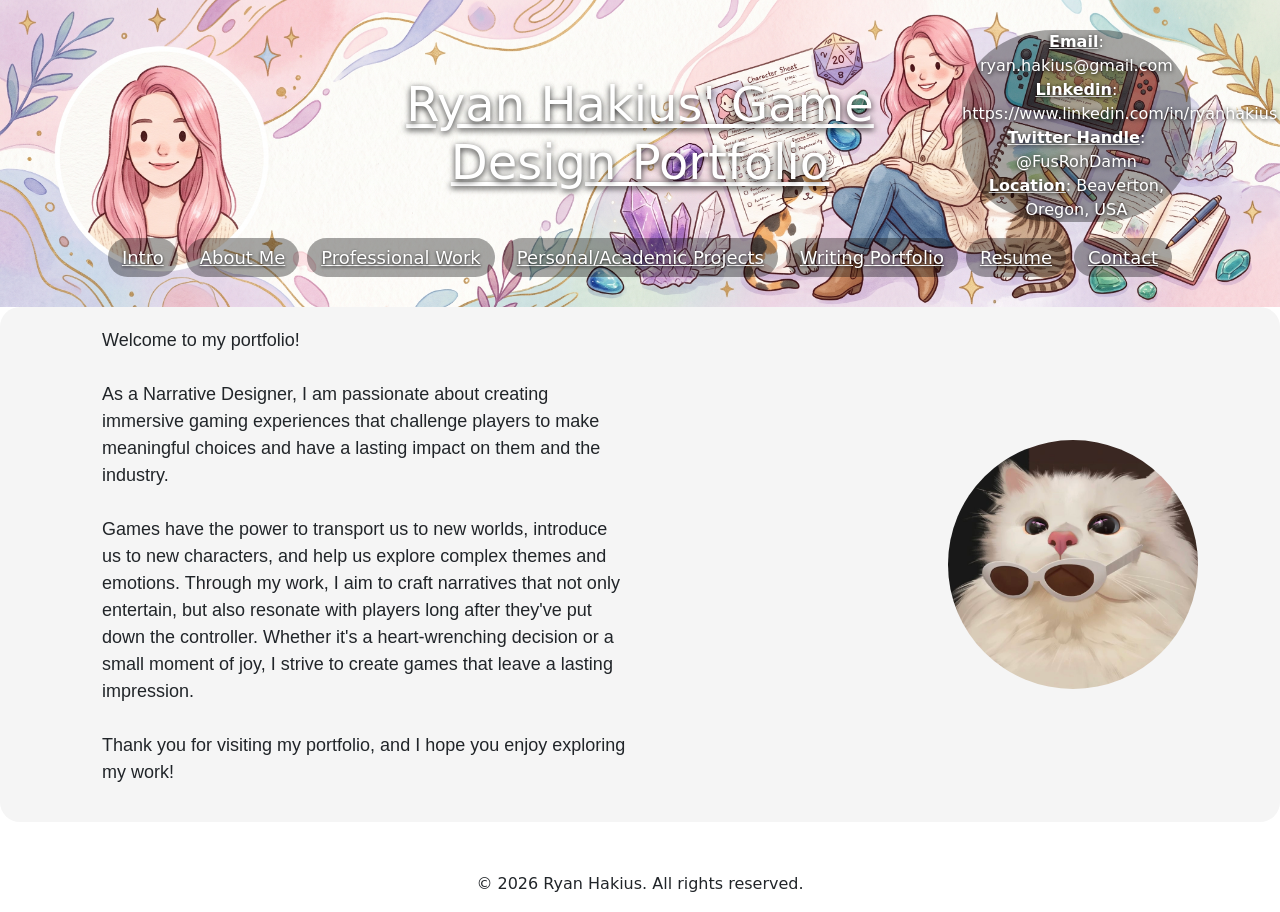
==== index.html @ 93128342 "Linking to Folder" ====
<!DOCTYPE html>
<html lang="en">
    <head>
        <meta charset="UTF-8">
        <title>Ryan Hakius' Portfolio</title>
        <script src="https://code.jquery.com/jquery-3.6.0.min.js"></script>
       <!-- Bootstrap 5 CSS -->
        <link rel="stylesheet" href="https://cdn.jsdelivr.net/npm/bootstrap@5.2.3/dist/css/bootstrap.min.css">
        <!-- Custom Styles -->
        <link rel="stylesheet" href="style.css">

        <!-- Bootstrap 5 JS Bundle (Includes Popper & handles all modals/carousels automatically) -->
        <script src="https://cdn.jsdelivr.net/npm/bootstrap@5.2.3/dist/js/bootstrap.bundle.min.js"></script>
    </head>
    <body>
        <!--<header>
<div class="header-contact">
<p>
<u><b>Email</b></u>: ryan.hakius@gmail.com<br>
<u><b>Twitter Handle</b></u>: @FusRohDamn<br>
<u><b>Location</b></u>: Beaverton, Oregon, USA<br>
</p>
</div>
<img class="avatar" src="avatar.png" alt="Profile Picture">
<h1> <a href="main.html" class="hiddenLink">Ryan Hakius' Game Design Portfolio</a></h1>
<div >
<nav class = "nav-links">
<a href="#intro"></a>
<a href="#about-me">About Me</a>
<a href="#projects-experience">Projects and Experience</a>
<a href="#resume">Resume</a>
<a href="#contact">Contact</a>
</nav>
</div>
</header>-->

        <!--<header class="masthead text-white d-flex align-items-center justify-content-center">-->
        <header>
            <div class="container-fluid">
                <div class="row align-items-center">
                    <div class="col-sm-3">
                        <!--<img class="avatar" src="avatar.png" alt="Profile Picture">-->
                    </div>
                    <div class="col-sm-6 text-center">
                        <h1><a href="main.html" class="hiddenLink">Ryan Hakius' Game Design Portfolio</a></h1>
                    </div>
                    <div class="col-sm-3 text-right">
                        <p>
                            <u><b>Email</b></u>: ryan.hakius@gmail.com<br>
                            <u><b>Linkedin</b></u>: https://www.linkedin.com/in/ryanhakius<br>
                            <u><b>Twitter Handle</b></u>: @FusRohDamn<br>
                            <u><b>Location</b></u>: Beaverton, Oregon, USA<br>
                        </p>
                    </div>
                </div>
                <div class="row justify-content-center">
                    <div class="col-sm-12 text-center">
                        <nav class="nav-links">
                            <a href="#intro">Intro</a>
                            <a href="#about-me">About Me</a>
                            <a href="#pro-work">Professional Work</a>
                            <a href="#projects">Personal/Academic Projects</a>
                            <a href="#writing">Writing Portfolio</a>
                            <a href="#resume">Resume</a>
                            <a href="#contact">Contact</a>
                        </nav>
                    </div>
                </div>
            </div>
        </header>



        <main>
            <!--<section id="intro" class="intro">
<h1>Narrative Game Designer Portfolio</h1>
<img class = "intro-image" src="introImage.jpg" alt="Sizzle">

<p class = "intro-text">Welcome to my portfolio! As a Narrative Designer, I am passionate about creating immersive gaming experiences that challenge players to make meaningful choices and have a lasting impact on them and the industry. Games have the power to transport us to new worlds, introduce us to new characters, and help us explore complex themes and emotions. Through my work, I aim to craft narratives that not only entertain, but also resonate with players long after they've put down the controller. Whether it's a heart-wrenching decision or a small moment of joy, I strive to create games that leave a lasting impression. Thank you for visiting my portfolio, and I hope you enjoy exploring my work!</p>
</section>-->

            <!--<section id="intro" class="intro">
<div class="container">
<div class="row justify-content-center">
<div class="col-md-6">
<img class="img-fluid rounded-circle mb-4" src="introImage.jpg" alt="Sizzle">

<p class="lead text-center mb-5">Welcome to my portfolio! As a Narrative Designer, I am passionate about creating immersive gaming experiences that challenge players to make meaningful choices and have a lasting impact on them and the industry. Games have the power to transport us to new worlds, introduce us to new characters, and help us explore complex themes and emotions. Through my work, I aim to craft narratives that not only entertain, but also resonate with players long after they've put down the controller. Whether it's a heart-wrenching decision or a small moment of joy, I strive to create games that leave a lasting impression. Thank you for visiting my portfolio, and I hope you enjoy exploring my work!</p>
</div>
</div>
</div>
</section>-->

            <section id="intro" class="intro">
                <div class="container">
                    <div class="row align-items-center">
                        <div class="col-md-6">
                            <p class="intro-text">Welcome to my portfolio! <br> <br> As a Narrative Designer, I am passionate about creating immersive gaming experiences that challenge players to make meaningful choices and have a lasting impact on them and the industry. <br> <br> Games have the power to transport us to new worlds, introduce us to new characters, and help us explore complex themes and emotions. Through my work, I aim to craft narratives that not only entertain, but also resonate with players long after they've put down the controller. Whether it's a heart-wrenching decision or a small moment of joy, I strive to create games that leave a lasting impression. <br> <br> Thank you for visiting my portfolio, and I hope you enjoy exploring my work!</p>
                        </div>
                        <div class="col-md-6 text-center">
                            <img class="img-fluid intro-image" src="introImage.jpg" alt="Sizzle">
                        </div>
                    </div>
                </div>
            </section>

            <section id="about-me">
                <div class="container">
                    <div class="row align-items-center">
                        <h1 class="text-center mb-4">About Me</h1>
                        <div class="col-md-6">
                            <p class="intro-text">Blorbo</p>
                        </div>
                        <div class="col-md-6 text-center">
                            <img class="img-fluid aboutme-image" src="Me.png" alt="A picture of me">
                        </div>
                    </div>
                </div>
            </section>
            
<!-- ===================================================
     PROFESSIONAL WORK SECTION
     Uses shared CSS classes (.project-grid, .project-card)
     =================================================== -->
<section id="pro-work" class="py-5">
    <div class="container">
        <h1 class="section-heading mb-4">Professional Work</h1>
        
        <!-- DYNAMIC PROJECT GRID -->
        <div class="project-grid">

            <!-- ==========================================
                 PROFESSIONAL PROJECT 1: Tomb Raider: Atlantis
                 ========================================== -->
            <!-- Grid Card Trigger -->
            <div class="project-card" data-bs-toggle="modal" data-bs-target="#proModalAtlantis">
                <div class="project-thumb-container">
                    <img src="ATL.jpg" alt="Tomb Raider: Atlantis" class="project-thumb">
                </div>
                <div class="project-card-title">Tomb Raider: Atlantis <strong>ANNOUNCED</strong></div>
            </div>

            <!-- Modal & Carousel -->
            <div class="modal fade" id="proModalAtlantis" tabindex="-1" aria-labelledby="proModalAtlantisLabel" aria-hidden="true">
                <div class="modal-dialog modal-lg modal-dialog-centered">
                    <div class="modal-content">
                        
                        <div class="modal-header">
                            <h3 class="modal-title fs-5" id="proModalAtlantisLabel">Tomb Raider: Atlantis</h3>
                            <button type="button" class="btn-close" data-bs-dismiss="modal" aria-label="Close"></button>
                        </div>

                        <div class="modal-body">
                            <!-- Image Slideshow -->
                            <div id="carouselAtlantis" class="carousel slide mb-4" data-bs-ride="carousel">
                                <div class="carousel-indicators">
                                    <button type="button" data-bs-target="#carouselAtlantis" data-bs-slide-to="0" class="active"></button>
                                    <button type="button" data-bs-target="#carouselAtlantis" data-bs-slide-to="1"></button>
                                    <button type="button" data-bs-target="#carouselAtlantis" data-bs-slide-to="2"></button>
                                </div>
                                <div class="carousel-inner rounded">
                                    <div class="carousel-item active">
                                        <img src="ATL.jpg" class="d-block w-100 modal-slide-img" alt="Tomb Raider Atlantis Slide 1">
                                    </div>
                                    <div class="carousel-item">
                                        <img src="ATL2.png" class="d-block w-100 modal-slide-img" alt="Tomb Raider Atlantis Slide 2">
                                    </div>
                                    <div class="carousel-item">
                                        <img src="ATL3.jpg" class="d-block w-100 modal-slide-img" alt="Tomb Raider Atlantis Slide 3">
                                    </div>
                                </div>
                                <button class="carousel-control-prev" type="button" data-bs-target="#carouselAtlantis" data-bs-slide="prev">
                                    <span class="carousel-control-prev-icon" aria-hidden="true"></span>
                                    <span class="visually-hidden">Previous</span>
                                </button>
                                <button class="carousel-control-next" type="button" data-bs-target="#carouselAtlantis" data-bs-slide="next">
                                    <span class="carousel-control-next-icon" aria-hidden="true"></span>
                                    <span class="visually-hidden">Next</span>
                                </button>
                            </div>

                            <!-- Text Content & Credits -->
                            <div class="project-details">
                                <h4 class="h6 fw-bold text-uppercase text-muted">Project Overview</h4>
                                <p>
                                    <!-- PASTE YOUR ATLANTIS BLURB HERE -->
                                    • Evaluated numerous milestone submissions identifying 100–200 defects per cycle, delivering defect analysis and risk assessments that informed Pass/Fail decisions. <br>
                                    • Engineered a real-time bug and milestone tracking workflow using Slack Canvases and custom bots, eliminating redundant database queries and accelerating issue visibility across the strike team. <br>
                                    • Authored standard Confluence technical documentation and training modules; onboarded 5 testers and trained incoming STEs on project-specific testing architecture. <br>
                                    • Developed modular Python automation scripts to execute automated smoke tests on full-level playthroughs, accelerating build verification and reclaiming manual testing bandwidth for acceptance passes. <br>
                                    • Designed, documented, and executed hundreds of rigorous test cases across a variety of systems for two concurrent AAA titles. <br>
                                </p>
                                <p class="mb-0">
                                    <strong>Role:</strong> Test Associate 3 (Systems & Acceptance Evaluation)<br>
                                    <strong>Studio:</strong>Experis: contracted to Amazon Games<br>
                                    <strong>Tools:</strong> Python (Smoke Automation), Jira, Confluence
                                </p>
                            </div>
                        </div>

                    </div>
                </div>
            </div>
            <!-- /END PROFESSIONAL PROJECT 1 -->


            <!-- ==========================================
                 PROFESSIONAL PROJECT 2: Tomb Raider: Catalyst
                 ========================================== -->
            <!-- Grid Card Trigger -->
            <div class="project-card" data-bs-toggle="modal" data-bs-target="#proModalCatalyst">
                <div class="project-thumb-container">
                    <img src="TRC.jpg" alt="Tomb Raider: Catalyst" class="project-thumb">
                </div>
                <div class="project-card-title">Tomb Raider: Catalyst <strong>ANNOUNCED</strong></div>
            </div>

            <!-- Modal & Carousel -->
            <div class="modal fade" id="proModalCatalyst" tabindex="-1" aria-labelledby="proModalCatalystLabel" aria-hidden="true">
                <div class="modal-dialog modal-lg modal-dialog-centered">
                    <div class="modal-content">
                        
                        <div class="modal-header">
                            <h3 class="modal-title fs-5" id="proModalCatalystLabel">Tomb Raider: Catalyst</h3>
                            <button type="button" class="btn-close" data-bs-dismiss="modal" aria-label="Close"></button>
                        </div>

                        <div class="modal-body">
                            <div id="carouselCatalyst" class="carousel slide mb-4" data-bs-ride="carousel">
                                <div class="carousel-indicators">
                                    <button type="button" data-bs-target="#carouselCatalyst" data-bs-slide-to="0" class="active"></button>
                                    <button type="button" data-bs-target="#carouselCatalyst" data-bs-slide-to="1"></button>
                                </div>
                                <div class="carousel-inner rounded">
                                    <div class="carousel-item active">
                                        <img src="TRC.jpg" class="d-block w-100 modal-slide-img" alt="Tomb Raider Catalyst Slide 1">
                                    </div>
                                    <div class="carousel-item">
                                        <img src="TRC2.jpg" class="d-block w-100 modal-slide-img" alt="Tomb Raider Catalyst Slide 2">
                                    </div>
                                </div>
                                <button class="carousel-control-prev" type="button" data-bs-target="#carouselCatalyst" data-bs-slide="prev">
                                    <span class="carousel-control-prev-icon" aria-hidden="true"></span>
                                    <span class="visually-hidden">Previous</span>
                                </button>
                                <button class="carousel-control-next" type="button" data-bs-target="#carouselCatalyst" data-bs-slide="next">
                                    <span class="carousel-control-next-icon" aria-hidden="true"></span>
                                    <span class="visually-hidden">Next</span>
                                </button>
                            </div>

                            <div class="project-details">
                                <h4 class="h6 fw-bold text-uppercase text-muted">Project Overview</h4>
                                <p>
                                    <!-- PASTE YOUR CATALYST BLURB HERE -->
                                    • Evaluated numerous milestone submissions identifying 100–200 defects per cycle, delivering defect analysis and risk assessments that informed Pass/Fail decisions. <br>
                                    • Engineered a real-time bug and milestone tracking workflow using Slack Canvases and custom bots, eliminating redundant database queries and accelerating issue visibility across the strike team. <br>
                                    • Authored standard Confluence technical documentation and training modules; onboarded 5 testers and trained incoming STEs on project-specific testing architecture. <br>
                                    • Developed modular Python automation scripts to execute automated smoke tests on full-level playthroughs, accelerating build verification and reclaiming manual testing bandwidth for acceptance passes. <br>
                                    • Designed, documented, and executed hundreds of rigorous test cases across a variety of systems for two concurrent AAA titles. <br>
                                </p>
                                <p class="mb-0">
                                    <strong>Role:</strong> Test Associate 3 (Systems & Acceptance Evaluation)<br>
                                    <strong>Studio:</strong> Experis: contracted to Amazon Games<br>
                                    <strong>Tools:</strong> Python (Smoke Automation), Jira, Confluence
                                </p>
                            </div>
                        </div>

                    </div>
                </div>
            </div>
            <!-- /END PROFESSIONAL PROJECT 2 -->


            <!-- ==========================================
                 PROFESSIONAL PROJECT 3: New World (Base Game)
                 ========================================== -->
            <!-- Grid Card Trigger -->
            <div class="project-card" data-bs-toggle="modal" data-bs-target="#proModalNewWorld">
                <div class="project-thumb-container">
                    <img src="NW.jpg" alt="New World" class="project-thumb">
                </div>
                <div class="project-card-title">New World</div>
            </div>

            <!-- Modal & Carousel -->
            <div class="modal fade" id="proModalNewWorld" tabindex="-1" aria-labelledby="proModalNewWorldLabel" aria-hidden="true">
                <div class="modal-dialog modal-lg modal-dialog-centered">
                    <div class="modal-content">
                        
                        <div class="modal-header">
                            <h3 class="modal-title fs-5" id="proModalNewWorldLabel">New World</h3>
                            <button type="button" class="btn-close" data-bs-dismiss="modal" aria-label="Close"></button>
                        </div>

                        <div class="modal-body">
                            <div id="carouselNewWorld" class="carousel slide mb-4" data-bs-ride="carousel">
                                <div class="carousel-indicators">
                                    <button type="button" data-bs-target="#carouselNewWorld" data-bs-slide-to="0" class="active"></button>
                                    <button type="button" data-bs-target="#carouselNewWorld" data-bs-slide-to="1"></button>
                                    <button type="button" data-bs-target="#carouselNewWorld" data-bs-slide-to="2"></button>
                                </div>
                                <div class="carousel-inner rounded">
                                    <div class="carousel-item active">
                                        <img src="NW.jpg" class="d-block w-100 modal-slide-img" alt="New World Slide 1">
                                    </div>
                                    <div class="carousel-item">
                                        <img src="NW2.jpg" class="d-block w-100 modal-slide-img" alt="New World Slide 2">
                                    </div>
                                    <div class="carousel-item">
                                        <img src="NW3.jpg" class="d-block w-100 modal-slide-img" alt="New World Slide 2">
                                    </div>
                                </div>
                                <button class="carousel-control-prev" type="button" data-bs-target="#carouselNewWorld" data-bs-slide="prev">
                                    <span class="carousel-control-prev-icon" aria-hidden="true"></span>
                                    <span class="visually-hidden">Previous</span>
                                </button>
                                <button class="carousel-control-next" type="button" data-bs-target="#carouselNewWorld" data-bs-slide="next">
                                    <span class="carousel-control-next-icon" aria-hidden="true"></span>
                                    <span class="visually-hidden">Next</span>
                                </button>
                            </div>

                            <div class="project-details">
                                <h4 class="h6 fw-bold text-uppercase text-muted">Project Overview</h4>
                                <p>
                                    <!-- PASTE YOUR NEW WORLD BLURB HERE -->
                                    • Owned visual, audio, and functional QA sign-off for mounts, armor, character customizations, and premium microtransaction (MTX) assets, mitigating high-severity revenue-impacting defects prior to deployment.<br>
                                    • Selected as the sole cross-functional tester simultaneously supporting both the AAAX (Art, Achievements, Audio Experience) and UI/UX strike teams across major live updates (Brimstone Sands, Rise of the Angry Earth, Aeternum console launch).<br>
                                    • Validated functionality, unlock criteria, and UI tracking for 100+ in-game achievements and progression systems across major content cycles. <br>
                                    • Compiled a comprehensive multi-volume character customization QA reference compendium.<br>
                                </p>
                                <p class="mb-0">
                                    <strong>Credits:</strong>
                                    <ul>
                                        <li><a href="https://www.newworld.com/en-us/game/credits"> Base Game</a></li>
                                        <li><a href="https://www.newworld.com/en-gb/game/credits-brimstone-sands"> Brimstone Sands Update</a></li>
                                        <li><a href="https://www.newworld.com/en-gb/game/credits-rise-of-the-angry-earth"> Rise of the Angry Earth DLC</a></li>
                                </ul>
                                    <strong>Role:</strong> Test Associate 1 &rarr; Test Associate 2 (Content & Systems QA)<br>
                                    <strong>Studio:</strong> Experis: contracted to Amazon Games<br>
                                    <strong>Tools:</strong> Backtrace Crash Analysis, Telemetry, Jira, TestRail.
                                </p>
                            </div>
                        </div>

                    </div>
                </div>
            </div>
            <!-- /END PROFESSIONAL PROJECT 3 -->


            <!-- ==========================================
                 PROFESSIONAL PROJECT 4: New World: Aeternum
                 ========================================== -->
            <!-- Grid Card Trigger -->
            <div class="project-card" data-bs-toggle="modal" data-bs-target="#proModalAeternum">
                <div class="project-thumb-container">
                    <img src="NWA.jpg" alt="New World: Aeternum" class="project-thumb">
                </div>
                <div class="project-card-title">New World: Aeternum</div>
            </div>

            <!-- Modal & Carousel -->
            <div class="modal fade" id="proModalAeternum" tabindex="-1" aria-labelledby="proModalAeternumLabel" aria-hidden="true">
                <div class="modal-dialog modal-lg modal-dialog-centered">
                    <div class="modal-content">
                        
                        <div class="modal-header">
                            <h3 class="modal-title fs-5" id="proModalAeternumLabel">New World: Aeternum</h3>
                            <button type="button" class="btn-close" data-bs-dismiss="modal" aria-label="Close"></button>
                        </div>

                        <div class="modal-body">
                            <div id="carouselAeternum" class="carousel slide mb-4" data-bs-ride="carousel">
                                <div class="carousel-indicators">
                                    <button type="button" data-bs-target="#carouselAeternum" data-bs-slide-to="0" class="active"></button>
                                    <button type="button" data-bs-target="#carouselAeternum" data-bs-slide-to="1"></button>
                                    <button type="button" data-bs-target="#carouselAeternum" data-bs-slide-to="2"></button>
                                </div>
                                <div class="carousel-inner rounded">
                                    <div class="carousel-item active">
                                        <img src="NWA.jpg" class="d-block w-100 modal-slide-img" alt="Aeternum Slide 1">
                                    </div>
                                    <div class="carousel-item">
                                        <img src="NWA2.jpg" class="d-block w-100 modal-slide-img" alt="Aeternum Slide 2">
                                    </div>
                                    <div class="carousel-item">
                                        <img src="NWA3.jpg" class="d-block w-100 modal-slide-img" alt="Aeternum Slide 2">
                                    </div>
                                </div>
                                <button class="carousel-control-prev" type="button" data-bs-target="#carouselAeternum" data-bs-slide="prev">
                                    <span class="carousel-control-prev-icon" aria-hidden="true"></span>
                                    <span class="visually-hidden">Previous</span>
                                </button>
                                <button class="carousel-control-next" type="button" data-bs-target="#carouselAeternum" data-bs-slide="next">
                                    <span class="carousel-control-next-icon" aria-hidden="true"></span>
                                    <span class="visually-hidden">Next</span>
                                </button>
                            </div>

                            <div class="project-details">
                                <h4 class="h6 fw-bold text-uppercase text-muted">Project Overview</h4>
                                <p>
                                    <!-- PASTE YOUR AETERNUM BLURB HERE -->
                                    • Owned visual, audio, and functional QA sign-off for mounts, armor, character customizations, and premium microtransaction (MTX) assets, mitigating high-severity revenue-impacting defects prior to deployment.<br>
                                    • Selected as the sole cross-functional tester simultaneously supporting both the AAAX (Art, Achievements, Audio Experience) and UI/UX strike teams across major live updates (Brimstone Sands, Rise of the Angry Earth, Aeternum console launch).<br>
                                    • Validated functionality, unlock criteria, and UI tracking for 100+ in-game achievements and progression systems across major content cycles. <br>
                                    • Compiled a comprehensive multi-volume character customization QA reference compendium.<br>
                                </p>
                                <p class="mb-0">
                                    <strong>Credits:</strong><a href="https://www.newworld.com/en-us/game/credits"> Link to Official Site</a> <br>
                                    <strong>Role:</strong> Test Associate 2 (Cross-Functional Systems QA)<br>
                                    <strong>Studio:</strong> Experis: contracted to Amazon Games<br>
                                    <strong>Tools:</strong> Xbox/PS5 Devkits, Backtrace, Achievement Validation, Jira
                                </p>
                            </div>
                        </div>

                    </div>
                </div>
            </div>
            <!-- /END PROFESSIONAL PROJECT 4 -->

        </div> <!-- /project-grid -->
    </div> <!-- /container -->
</section>
            
<!-- ==========================================
     PERSONAL PROJECTS SECTION
     ========================================== -->
<section id="projects" class="py-5">
    <div class="container">
        <h1 class="section-heading mb-4">Personal Projects</h1>
        
        <!-- DYNAMIC PROJECT GRID -->
        <div class="project-grid">

            <!-- ==========================================
                 PROJECT 1: Really Complicated Asteroids
                 ========================================== -->
            <!-- Grid Card Trigger -->
            <div class="project-card" data-bs-toggle="modal" data-bs-target="#projectModal1">
                <div class="project-thumb-container">
                    <img src="RCA Icon.png" alt="Really Complicated Asteroids" class="project-thumb">
                </div>
                <div class="project-card-title">Really Complicated Asteroids</div>
            </div>

            <!-- Modal & Carousel -->
            <div class="modal fade" id="projectModal1" tabindex="-1" aria-labelledby="projectModal1Label" aria-hidden="true">
                <div class="modal-dialog modal-lg modal-dialog-centered">
                    <div class="modal-content">
                        
                        <!-- Modal Header -->
                        <div class="modal-header">
                            <h3 class="modal-title fs-5" id="projectModal1Label">Really Complicated Asteroids</h3>
                            <button type="button" class="btn-close" data-bs-dismiss="modal" aria-label="Close"></button>
                        </div>

                        <!-- Modal Body (Slideshow + Text) -->
                        <div class="modal-body">
                            <!-- Image Slideshow (Carousel) -->
                            <div id="carouselProject1" class="carousel slide mb-4" data-bs-ride="carousel">
                                <div class="carousel-indicators">
                                    <button type="button" data-bs-target="#carouselProject1" data-bs-slide-to="0" class="active"></button>
                                    <button type="button" data-bs-target="#carouselProject1" data-bs-slide-to="1"></button>
                                    <button type="button" data-bs-target="#carouselProject1" data-bs-slide-to="2"></button>
                                </div>
                                <div class="carousel-inner rounded">
                                    <!-- Slide 1 (Active) -->
                                    <div class="carousel-item active">
                                        <img src="RCA Icon.png" class="d-block w-100 modal-slide-img" alt="Screenshot 1">
                                    </div>
                                    <!-- Slide 2 -->
                                    <div class="carousel-item">
                                        <img src="RCA2.PNG" class="d-block w-100 modal-slide-img" alt="Screenshot 2">
                                    </div>
                                    <!-- Slide 3 -->
                                    <div class="carousel-item">
                                        <img src="RCA3.png" class="d-block w-100 modal-slide-img" alt="Screenshot 2">
                                    </div>
                                </div>
                                <!-- Carousel Prev/Next Buttons -->
                                <button class="carousel-control-prev" type="button" data-bs-target="#carouselProject1" data-bs-slide="prev">
                                    <span class="carousel-control-prev-icon" aria-hidden="true"></span>
                                    <span class="visually-hidden">Previous</span>
                                </button>
                                <button class="carousel-control-next" type="button" data-bs-target="#carouselProject1" data-bs-slide="next">
                                    <span class="carousel-control-next-icon" aria-hidden="true"></span>
                                    <span class="visually-hidden">Next</span>
                                </button>
                            </div>

                            <!-- Written Blurb Space -->
                            <div class="project-details">
                                <h4 class="h6 fw-bold text-uppercase text-muted">Project Overview</h4>
                                <p>
                                    A fast-paced bullet-hell shooter with dynamic planet gravity and a fleet of unique enemies.<br>
                                    Designed all levels and enemy wave escalation, ran playtests for iteration, and created a number of art assets.
                                </p>
                                <p>
                                    <strong>Role:</strong> Level Designer, Artist, & Programmer<br>
                                    <strong>Tools:</strong> Unity, C#, Photoshop, Proprietary Level Builder
                                </p>
                            </div>
                        </div>

                    </div>
                </div>
            </div>
            <!-- /END PROJECT 1 -->


            <!-- ==========================================
                 PROJECT 2: Eye of the Beholder
                 ========================================== -->
            <!-- Grid Card Trigger -->
            <div class="project-card" data-bs-toggle="modal" data-bs-target="#projectModal2">
                <div class="project-thumb-container">
                    <img src="EotB Icon.PNG" alt="Eye of the Beholder" class="project-thumb">
                </div>
                <div class="project-card-title">Eye of the Beholder</div>
            </div>

            <!-- Modal & Carousel -->
            <div class="modal fade" id="projectModal2" tabindex="-1" aria-labelledby="projectModal2Label" aria-hidden="true">
                <div class="modal-dialog modal-lg modal-dialog-centered">
                    <div class="modal-content">
                        
                        <div class="modal-header">
                            <h3 class="modal-title fs-5" id="projectModal2Label">Eye of the Beholder</h3>
                            <button type="button" class="btn-close" data-bs-dismiss="modal" aria-label="Close"></button>
                        </div>

                        <div class="modal-body">
                            <div id="carouselProject2" class="carousel slide mb-4" data-bs-ride="carousel">
                                <div class="carousel-indicators">
                                    <button type="button" data-bs-target="#carouselProject2" data-bs-slide-to="0" class="active"></button>
                                    <button type="button" data-bs-target="#carouselProject2" data-bs-slide-to="1"></button>
                                </div>
                                <div class="carousel-inner rounded">
                                    <div class="carousel-item active">
                                        <img src="EotB Icon.PNG" class="d-block w-100 modal-slide-img" alt="Screenshot 1">
                                    </div>
                                    <div class="carousel-item">
                                        <img src="EOTB2.png" class="d-block w-100 modal-slide-img" alt="Screenshot 2">
                                    </div>
                                </div>
                                <button class="carousel-control-prev" type="button" data-bs-target="#carouselProject2" data-bs-slide="prev">
                                    <span class="carousel-control-prev-icon" aria-hidden="true"></span>
                                    <span class="visually-hidden">Previous</span>
                                </button>
                                <button class="carousel-control-next" type="button" data-bs-target="#carouselProject2" data-bs-slide="next">
                                    <span class="carousel-control-next-icon" aria-hidden="true"></span>
                                    <span class="visually-hidden">Next</span>
                                </button>
                            </div>

                            <div class="project-details">
                                <h4 class="h6 fw-bold text-uppercase text-muted">Project Overview</h4>
                                <p>
                                    A combat-driven prototype themed after Dunegons and Dragons' Beholder - inspired by classic Asteroids.
                                    <br>
                                    Created all assets and coded by hand.
                                </p>
                                <p>
                                    <strong>Role:</strong> Gameplay Designer and Artist<br>
                                    <strong>Tools:</strong> Unity, C#, Photoshop
                                </p>
                            </div>
                        </div>

                    </div>
                </div>
            </div>
            <!-- /END PROJECT 2 -->


            <!-- ==========================================
                 PROJECT 3: Bakery Battle
                 ========================================== -->
            <!-- Grid Card Trigger -->
            <div class="project-card" data-bs-toggle="modal" data-bs-target="#projectModal3">
                <div class="project-thumb-container">
                    <img src="BakeryBattle.PNG" alt="Bakery Battle" class="project-thumb">
                </div>
                <div class="project-card-title">Bakery Battle</div>
            </div>

            <!-- Modal & Carousel -->
            <div class="modal fade" id="projectModal3" tabindex="-1" aria-labelledby="projectModal3Label" aria-hidden="true">
                <div class="modal-dialog modal-lg modal-dialog-centered">
                    <div class="modal-content">
                        
                        <div class="modal-header">
                            <h3 class="modal-title fs-5" id="projectModal3Label">Bakery Battle</h3>
                            <button type="button" class="btn-close" data-bs-dismiss="modal" aria-label="Close"></button>
                        </div>

                        <div class="modal-body">
                            <div id="carouselProject3" class="carousel slide mb-4" data-bs-ride="carousel">
                                <div class="carousel-indicators">
                                    <button type="button" data-bs-target="#carouselProject3" data-bs-slide-to="0" class="active"></button>
                                    <button type="button" data-bs-target="#carouselProject3" data-bs-slide-to="1"></button>
                                    <button type="button" data-bs-target="#carouselProject3" data-bs-slide-to="2"></button>
                                    <button type="button" data-bs-target="#carouselProject3" data-bs-slide-to="3"></button>
                                </div>
                                <div class="carousel-inner rounded">
                                    <div class="carousel-item active">
                                        <img src="BakeryBattle.PNG" class="d-block w-100 modal-slide-img" alt="Screenshot 1">
                                    </div>
                                    <div class="carousel-item">
                                        <img src="BB2.PNG" class="d-block w-100 modal-slide-img" alt="Screenshot 2">
                                    </div>
                                    <div class="carousel-item">
                                        <img src="BB3.png" class="d-block w-100 modal-slide-img" alt="Screenshot 3">
                                    </div>
                                    <div class="carousel-item">
                                        <img src="BB4.png" class="d-block w-100 modal-slide-img" alt="Screenshot 4">
                                    </div>
                                </div>
                                <button class="carousel-control-prev" type="button" data-bs-target="#carouselProject3" data-bs-slide="prev">
                                    <span class="carousel-control-prev-icon" aria-hidden="true"></span>
                                    <span class="visually-hidden">Previous</span>
                                </button>
                                <button class="carousel-control-next" type="button" data-bs-target="#carouselProject3" data-bs-slide="next">
                                    <span class="carousel-control-next-icon" aria-hidden="true"></span>
                                    <span class="visually-hidden">Next</span>
                                </button>
                            </div>

                            <div class="project-details">
                                <h4 class="h6 fw-bold text-uppercase text-muted">Project Overview</h4>
                                <p>
                                    Competitive 2–6 player card game centered around deck building, resource trading, and player sabotage. Refined balance through dozens of blind playtests.
                                    <br>
                                    Created all card assets and developed mechanics in a team.
                                </p>
                                <p>
                                    <strong>Role:</strong> Systems Designer and Lead Artist<br>
                                    <strong>Tools:</strong> Physical Card Game Prototype.
                                </p>
                            </div>
                        </div>

                    </div>
                </div>
            </div>
            <!-- /END PROJECT 3 -->
            <!-- ==========================================
                 PROJECT 4: Fantasy Farm
                 ========================================== -->
            <!-- Grid Card Trigger -->
            <div class="project-card" data-bs-toggle="modal" data-bs-target="#projectModal4">
                <div class="project-thumb-container">
                    <img src="FF1.PNG" alt="Fantasy Farm Level Design Test" class="project-thumb">
                </div>
                <div class="project-card-title">Fantasy Farm Level Design Test</div>
            </div>

            <!-- Modal & Carousel -->
            <div class="modal fade" id="projectModal4" tabindex="-1" aria-labelledby="projectModal4Label" aria-hidden="true">
                <div class="modal-dialog modal-lg modal-dialog-centered">
                    <div class="modal-content">
                        
                        <!-- Modal Header -->
                        <div class="modal-header">
                            <h3 class="modal-title fs-5" id="projectModal4Label">Fantasy Farm Level Design Test</h3>
                            <button type="button" class="btn-close" data-bs-dismiss="modal" aria-label="Close"></button>
                        </div>

                        <!-- Modal Body (Slideshow + Text) -->
                        <div class="modal-body">
                            <!-- Image Slideshow (Carousel) -->
                            <div id="carouselProject4" class="carousel slide mb-4" data-bs-ride="carousel">
                                <div class="carousel-indicators">
                                    <button type="button" data-bs-target="#carouselProject4" data-bs-slide-to="0" class="active"></button>
                                    <button type="button" data-bs-target="#carouselProject4" data-bs-slide-to="1"></button>
                                    <button type="button" data-bs-target="#carouselProject4" data-bs-slide-to="2"></button>
                                </div>
                                <div class="carousel-inner rounded">
                                    <!-- Slide 1 (Active) -->
                                    <div class="carousel-item active">
                                        <img src="FF1.PNG" class="d-block w-100 modal-slide-img" alt="Screenshot 1">
                                    </div>
                                    <!-- Slide 2 -->
                                    <div class="carousel-item">
                                        <img src="FF2.PNG" class="d-block w-100 modal-slide-img" alt="Screenshot 2">
                                    </div>
                                    <!-- Slide 3 -->
                                    <div class="carousel-item">
                                        <img src="FF3.PNG" class="d-block w-100 modal-slide-img" alt="Screenshot 3">
                                    </div>
                                </div>
                                <!-- Carousel Prev/Next Buttons -->
                                <button class="carousel-control-prev" type="button" data-bs-target="#carouselProject4" data-bs-slide="prev">
                                    <span class="carousel-control-prev-icon" aria-hidden="true"></span>
                                    <span class="visually-hidden">Previous</span>
                                </button>
                                <button class="carousel-control-next" type="button" data-bs-target="#carouselProject4" data-bs-slide="next">
                                    <span class="carousel-control-next-icon" aria-hidden="true"></span>
                                    <span class="visually-hidden">Next</span>
                                </button>
                            </div>

                            <!-- Written Blurb Space -->
                            <div class="project-details">
                                <h4 class="h6 fw-bold text-uppercase text-muted">Project Overview</h4>
                                <p>
                                    Terrain design test in Unreal.
                                </p>
                                <p>
                                    <strong>Role:</strong> Level Designer<br>
                                    <strong>Tools:</strong> Unity
                                </p>
                            </div>
                        </div>

                    </div>
                </div>
            </div>
            <!-- /END PROJECT 4 -->

            <!-- TEMPLATE FOR FUTURE PROJECTS:
            To add a new project, copy the block between BEGIN and END, change all matching IDs:
            - data-bs-target="#projectModalX"
            - id="projectModalX"
            - id="carouselProjectX"
            - data-bs-target="#carouselProjectX"
            -->

        </div> <!-- /project-grid -->
    </div> <!-- /container -->
</section>
            <!-- ===================================================
     WRITING PORTFOLIO SECTION
     Organized into 4 Categories: Creative, Non-Fiction, Poetry, Misc

To add a new piece:

    - Duplicate one .writing-card under the chosen category header.

    - Update the data-bs-target="#yourModalId", title, and quote text.

    - Duplicate one modal block at the bottom, change its id to match yourModalId, and update src="YourFile.pdf" to your new PDF path.
     =================================================== -->
<section id="writing" class="py-5">
    <div class="container">
        <h2 class="section-heading mb-4 text-center">Writing Portfolio</h2>

        <!-- ==========================================
             CATEGORY 1: CREATIVE WRITING
             ========================================== -->
        <h3 class="writing-category-title mt-4 mb-3">Creative Writing</h3>
        <div class="writing-grid mb-5">

            <!-- Writing Card 1 -->
            <div class="writing-card">
                <blockquote class="writing-excerpt">
                    <p>"To beeb, or not to beeb. That is the bingus."</p>
                    <p>PLACEHOLDER - CONTAINS TEST PDF</p>
                </blockquote>
                <div class="writing-card-footer">
                    <h4 class="writing-piece-title">- Beeblet</h4>
                    <!-- Triggers Modal 1 -->
                    <button type="button" class="btn btn-reading" data-bs-toggle="modal" data-bs-target="#writingModal1">
                        Read More
                    </button>
                </div>
            </div>

            <!-- Writing Card 2 -->
            <div class="writing-card">
                <blockquote class="writing-excerpt">
                    <p>"It was the beebiest of times, it was the worbst of times, it was the age of thonks, it was the age of silliness..."</p>
                    <p>PLACEHOLDER</p>
                </blockquote>
                <div class="writing-card-footer">
                    <h4 class="writing-piece-title">- A Tale of Two Beebs</h4>
                    <!-- Triggers Modal 2 -->
                    <button type="button" class="btn btn-reading" data-bs-toggle="modal" data-bs-target="#writingModal2">
                        Read More
                    </button>
                </div>
            </div>

            <!-- Writing Card 3 -->
            <div class="writing-card">
                <blockquote class="writing-excerpt">
                    <p>"Not all those who wander are lost.<br><br>
                    But I sure am!"</p>
                    <p>PLACEHOLDER</p>
                </blockquote>
                <div class="writing-card-footer">
                    <h4 class="writing-piece-title">- The Beebship of the Bingus</h4>
                    <!-- Triggers Modal 3 -->
                    <button type="button" class="btn btn-reading" data-bs-toggle="modal" data-bs-target="#writingModal3">
                        Read More
                    </button>
                </div>
            </div>

        </div> <!-- /writing-grid (Creative Writing) -->


        <!-- ==========================================
             CATEGORY 2: NON-FICTION
             ========================================== -->
        <h3 class="writing-category-title mt-4 mb-3">Non-Fiction</h3>
        <div class="writing-grid mb-5">
            <!-- Non-Fiction Card -->
            <div class="writing-card">
                <blockquote class="writing-excerpt">
                    "Enter an excerpt from your analytical essays, post-mortems, design critiques, or editorial pieces here."
                </blockquote>
                <div class="writing-card-footer">
                    <h4 class="writing-piece-title">- Non-Fiction Title</h4>
                    <button type="button" class="btn btn-reading" data-bs-toggle="modal" data-bs-target="#writingModalNF1">
                        Read More
                    </button>
                </div>
            </div>
        </div>


        <!-- ==========================================
             CATEGORY 3: POETRY
             ========================================== -->
        <h3 class="writing-category-title mt-4 mb-3">Poetry</h3>
        <div class="writing-grid mb-5">
            <!-- Poetry Card -->
            <div class="writing-card">
                <blockquote class="writing-excerpt">
                    "Enter a selected stanza or verse excerpt here."
                </blockquote>
                <div class="writing-card-footer">
                    <h4 class="writing-piece-title">- Poem Title</h4>
                    <button type="button" class="btn btn-reading" data-bs-toggle="modal" data-bs-target="#writingModalPoem1">
                        Read More
                    </button>
                </div>
            </div>
        </div>


        <!-- ==========================================
             CATEGORY 4: MISCELLANEOUS
             ========================================== -->
        <h3 class="writing-category-title mt-4 mb-3">Misc</h3>
        <div class="writing-grid mb-5">
            <!-- Misc Card -->
            <div class="writing-card">
                <blockquote class="writing-excerpt">
                    "Enter dialogue bibles, world lore excerpts, branching scripts, or TTRPG system notes here."
                </blockquote>
                <div class="writing-card-footer">
                    <h4 class="writing-piece-title">- Lore / Misc Title</h4>
                    <button type="button" class="btn btn-reading" data-bs-toggle="modal" data-bs-target="#writingModalMisc1">
                        Read More
                    </button>
                </div>
            </div>
        </div>

    </div> <!-- /container -->


    <!-- ===================================================
         WRITING MODALS (EMBEDDED PDF VIEWERS)
         Save your PDFs in your site folder and update src="..."
         =================================================== -->

    <!-- Modal 1: Past Perfect -->
    <div class="modal fade" id="writingModal1" tabindex="-1" aria-labelledby="writingModal1Label" aria-hidden="true">
        <div class="modal-dialog modal-xl modal-dialog-centered">
            <div class="modal-content">
                <div class="modal-header">
                    <h3 class="modal-title fs-5" id="writingModal1Label">Beeblet</h3>
                    <button type="button" class="btn-close" data-bs-dismiss="modal" aria-label="Close"></button>
                </div>
                <div class="modal-body p-0">
                    <!-- Embedded PDF Object with Fallback Download Link -->
                    <iframe src="Final Portfolio ACW.pdf" class="pdf-viewer" title="Past Perfect PDF">
                        <p class="p-3">Your browser does not support inline PDFs. <a href="PastPerfect.pdf" target="_blank">Click here to download/view the document.</a></p>
                    </iframe>
                </div>
            </div>
        </div>
    </div>

    <!-- Modal 2: Sigil -->
    <div class="modal fade" id="writingModal2" tabindex="-1" aria-labelledby="writingModal2Label" aria-hidden="true">
        <div class="modal-dialog modal-xl modal-dialog-centered">
            <div class="modal-content">
                <div class="modal-header">
                    <h3 class="modal-title fs-5" id="writingModal2Label">Sigil</h3>
                    <button type="button" class="btn-close" data-bs-dismiss="modal" aria-label="Close"></button>
                </div>
                <div class="modal-body p-0">
                    <iframe src="Sigil.pdf" class="pdf-viewer" title="Sigil PDF">
                        <p class="p-3">Your browser does not support inline PDFs. <a href="Sigil.pdf" target="_blank">Click here to download/view the document.</a></p>
                    </iframe>
                </div>
            </div>
        </div>
    </div>

    <!-- Modal 3: Sun and Blood -->
    <div class="modal fade" id="writingModal3" tabindex="-1" aria-labelledby="writingModal3Label" aria-hidden="true">
        <div class="modal-dialog modal-xl modal-dialog-centered">
            <div class="modal-content">
                <div class="modal-header">
                    <h3 class="modal-title fs-5" id="writingModal3Label">Sun and Blood</h3>
                    <button type="button" class="btn-close" data-bs-dismiss="modal" aria-label="Close"></button>
                </div>
                <div class="modal-body p-0">
                    <iframe src="SunAndBlood.pdf" class="pdf-viewer" title="Sun and Blood PDF">
                        <p class="p-3">Your browser does not support inline PDFs. <a href="SunAndBlood.pdf" target="_blank">Click here to download/view the document.</a></p>
                    </iframe>
                </div>
            </div>
        </div>
    </div>

    <!-- Modal NF 1: Non-Fiction Placeholder -->
    <div class="modal fade" id="writingModalNF1" tabindex="-1" aria-labelledby="writingModalNF1Label" aria-hidden="true">
        <div class="modal-dialog modal-xl modal-dialog-centered">
            <div class="modal-content">
                <div class="modal-header">
                    <h3 class="modal-title fs-5" id="writingModalNF1Label">Non-Fiction Sample</h3>
                    <button type="button" class="btn-close" data-bs-dismiss="modal" aria-label="Close"></button>
                </div>
                <div class="modal-body p-0">
                    <iframe src="NonFictionSample.pdf" class="pdf-viewer" title="Non-Fiction Sample PDF">
                        <p class="p-3">Your browser does not support inline PDFs. <a href="NonFictionSample.pdf" target="_blank">Click here to download/view the document.</a></p>
                    </iframe>
                </div>
            </div>
        </div>
    </div>

    <!-- Modal Poem 1: Poetry Placeholder -->
    <div class="modal fade" id="writingModalPoem1" tabindex="-1" aria-labelledby="writingModalPoem1Label" aria-hidden="true">
        <div class="modal-dialog modal-xl modal-dialog-centered">
            <div class="modal-content">
                <div class="modal-header">
                    <h3 class="modal-title fs-5" id="writingModalPoem1Label">Poetry Sample</h3>
                    <button type="button" class="btn-close" data-bs-dismiss="modal" aria-label="Close"></button>
                </div>
                <div class="modal-body p-0">
                    <iframe src="PoemSample.pdf" class="pdf-viewer" title="Poem Sample PDF">
                        <p class="p-3">Your browser does not support inline PDFs. <a href="PoemSample.pdf" target="_blank">Click here to download/view the document.</a></p>
                    </iframe>
                </div>
            </div>
        </div>
    </div>

    <!-- Modal Misc 1: Misc Placeholder -->
    <div class="modal fade" id="writingModalMisc1" tabindex="-1" aria-labelledby="writingModalMisc1Label" aria-hidden="true">
        <div class="modal-dialog modal-xl modal-dialog-centered">
            <div class="modal-content">
                <div class="modal-header">
                    <h3 class="modal-title fs-5" id="writingModalMisc1Label">Misc Sample</h3>
                    <button type="button" class="btn-close" data-bs-dismiss="modal" aria-label="Close"></button>
                </div>
                <div class="modal-body p-0">
                    <iframe src="MiscSample.pdf" class="pdf-viewer" title="Misc Sample PDF">
                        <p class="p-3">Your browser does not support inline PDFs. <a href="MiscSample.pdf" target="_blank">Click here to download/view the document.</a></p>
                    </iframe>
                </div>
            </div>
        </div>
    </div>

</section>

            <section id="resume">
                <h1>Resume</h1>
                <!-- Add your resume content here -->
            </section>

            <section id="contact" class="contact-form">
                <div class="container">
                    <div class="row">
                        <div class="col-md-6">
                            <h1>Contact Me</h1>
                            <form id="contact-form" method="post" action="contact.php" role="form">
                                <div class="form-group">
                                    <label for="name">Name</label>
                                    <input type="text" class="form-control" id="name" name="name" placeholder="Enter your name" required>
                                </div>
                                <div class="form-group">
                                    <label for="email">Email address</label>
                                    <input type="email" class="form-control" id="email" name="email" placeholder="Enter your email" required>
                                </div>
                                <div class="form-group">
                                    <label for="message">Message</label>
                                    <textarea class="form-control" rows="5" id="message" name="message" placeholder="Enter your message" required></textarea>
                                </div>
                                <button type="submit" class="btn btn-primary">Submit</button>
                            </form>
                        </div>
                        <div class="col-md-6">
                            <h1>My Information</h1>
                            <p><i class="fa fa-map-marker"></i> <b>Location: </b> Beaverton, Oregon USA</p>
                            <p><i class="fa fa-phone"></i> <b>Phone (please leave voicemail):</b> (917) 922-7658</p>
                            <p><i class="fa fa-envelope"> </i><b>Email: </b> info@mydomain.com</p>
                        </div>
                    </div>
                </div>
            </section>

        </main>

        <footer>
            <p>&copy; 2026 Ryan Hakius. All rights reserved.</p>
        </footer>
    </body>
    <script src="script.js"></script>
</html>
---- style.css ----
/* Header styling */
header {
    /*background-color: #333;*/
    /*color: white;*/
    
    /*background-image:url("Header.jpg");
    background-size:cover;
    background-position: center;
    background-repeat: no-repeat;
    min-height: inherit;
    padding: 20px;
    text-align: center;*/

    background-image: url("Header.jpg");/*
    background-size: cover;
    background-position: center;
    background-repeat: no-repeat;
    min-height: 220px; /* Gives the background image space to render */
    /*padding: 30px 20px;
    color: #ffffff; /* Ensures text remains readable over the image */
    
    /* Stacks a 50% dark overlay over the image to make white text pop */
    /*background-image: 
        linear-gradient(rgba(0, 0, 0, 0.5), rgba(0, 0, 0, 0.5)), 
        url("Header.jpg");*/
    
    /* Options for sizing: '100% auto' fits the full width without zooming in */
    background-size: 100% auto;
    background-position: center 25%;
    background-repeat: no-repeat;
    
    /* Fallback color if the image doesn't fill the full height */
    background-color: #2b2129; 
    
    min-height: 260px;
    padding: 30px 20px;
    text-align: center;
}

header h1 {
    font-size: 48px;
    margin: 0;
    text-align: center;
    
    color: #ffffff;
    text-shadow: 0 2px 4px rgba(0, 0, 0, 0.6);
}
/* Gives name/title a crisp dark outline */
header h1 a {
    color: #ffffff;
    text-shadow: 0 2px 6px rgba(0, 0, 0, 0.85);
}
/* Enhances the contact details on the right */
header p {
    color: #ffffff;
    font-weight: 500;
    text-shadow: 0 1px 4px rgba(0, 0, 0, 0.9);
    background: rgba(0, 0, 0, 0.35);
    border-radius: 40%;
    width: 80%;
}
.avatar{
    width: 25%;
    height: auto;
    float: left;
}
.header-contact {
    padding: 5px;
    box-sizing: border-box;
    border: solid white 3px;
    float: right;
    text-align: justify;
}

.contact-info {
    display: flex;
    flex-direction: column;
    margin-left: auto;
}

.contact-info span {
    display: block;
}
.nav-links {
    display: flex;
    justify-content: center;
    align-items: center;
    flex-direction: row;
    
    
    
    /*text: white;*/
}

.nav-links a {
   /* display: inline-block;
    padding: 10px;
    font-size: 23px;
    color: white;*/
    
   /* display: inline-block;
    padding: 8px 16px;
    font-size: 1.1rem;
    color: #ffffff;
    text-shadow: 0 1px 3px rgba(0, 0, 0, 0.7);
    transition: color 0.2s ease;*/
    
    display: inline-block;
    padding: 6px 14px;
    margin: 0 4px;
    font-size: 18px;
    color: #ffffff;
    background: rgba(0, 0, 0, 0.35); /* Subtle dark pill background */
    border-radius: 20px;
    text-shadow: 0 1px 3px rgba(0, 0, 0, 0.8);
    transition: all 0.2s ease;
}
.nav-links a:hover {
    background: rgba(255, 255, 255, 0.2);
    color: #ffd166;
}

/* Primary CSS */
section {
    display: none;
}
#intro {
    display: block;
}
.hiddenLink {
    text-decoration: none;
    color: inherit;
}
.hiddenLink:hover {
    text-decoration: none;
    color: inherit;
}
h1 {
    text-align: center;
    text-decoration: underline;
}

/* Introductory section styling */
.intro {
    display: flex;
    justify-content: flex-start;
    align-items: center;
    background-color: #F5F5F5;
    border-radius: 20px;
    padding: 20px;
    margin-bottom: 50px;
}
.intro-image {
    width: 250px;
    height: auto;
    border-radius: 50%;
    overflow: hidden;
    float:right;
}
.intro-image img {
    width: 100%;
    height: auto;
    object-fit: cover;
}
.intro-text {
    font-size: 18px;
    font-family: Arial, sans-serif;
    margin-left: 20px;
    max-width: 600px;
}
.intro-text h1 {
    font-family: Arial, sans-serif;
    font-size: 36px;
    margin-bottom: 20px;
}
.intro-text p {
    line-height: 1.5;
}
#about-me {
    justify-content: flex-start;
    align-items: center;
    background-color: #F5F5F5;
    border-radius: 20px;
    padding: 20px;
    margin-bottom: 50px;
}
.aboutme-image{
    width: 250px;
    height: auto;
    overflow: hidden;
    float:right;
}
.aboutme-image img {
    width: 100%;
    height: auto;
    object-fit: cover;
}

/* ===================================================
   PORTFOLIO GRID & CARD STYLES
   =================================================== */

/* 1. Dynamic Grid: auto-fits cards across screens without uneven gaps */
.project-grid {
    display: grid;
    grid-template-columns: repeat(auto-fit, minmax(260px, 1fr));
    gap: 28px;
    margin-top: 20px;
}

/* 2. Interactive Card: handles click effect & layout */
.project-card {
    background: #ffffff;
    border-radius: 12px;
    overflow: hidden;
    cursor: pointer;
    box-shadow: 0 4px 14px rgba(0, 0, 0, 0.08);
    display: flex;
    flex-direction: column;
    transition: transform 0.2s ease, box-shadow 0.2s ease;
}

.project-card:hover {
    transform: translateY(-5px);
    box-shadow: 0 8px 24px rgba(0, 0, 0, 0.16);
}

/* 3. Image Frame: forces uneven/differently-sized images to sit uniform & snug */
.project-thumb-container {
    width: 100%;
    aspect-ratio: 1 / 1; /* Keeps all thumbnail windows a consistent square */
    background-color: #1a1a1a;
    overflow: hidden;
}

.project-thumb {
    width: 100%;
    height: 100%;
    object-fit: cover; /* Crops cleanly so portrait and landscape images fill the frame */
    display: block;
    transition: transform 0.3s ease;
}

.project-card:hover .project-thumb {
    transform: scale(1.04);
}

/* 4. Title Below Thumbnail */
.project-card-title {
    padding: 14px 16px;
    font-size: 1.05rem;
    font-weight: 700;
    color: #2b2129;
    text-align: center;
    background-color: #ffffff;
}

/* ===================================================
   MODAL & CAROUSEL STYLES
   =================================================== */

/* Constrains slideshow images inside modal so they stay balanced */
.modal-slide-img {
    height: 380px;
    object-fit: contain; /* Preserves native aspect ratio without distortion */
    background-color: #111111;
}

.modal-content {
    border: none;
    border-radius: 16px;
    overflow: hidden;
}

.modal-header {
    background-color: #fdfafb;
    border-bottom: 1px solid #f0e6ed;
}

.modal-body {
    padding: 24px;
    background-color: #ffffff;
}

/* ===================================================
   WRITING SAMPLES SECTION STYLES
   =================================================== */

/* Category Headers (Creative, Non-Fiction, etc.) */
.writing-category-title {
    font-size: 1.4rem;
    font-weight: 700;
    color: #2b2129;
    border-bottom: 2px solid #e9d7e5;
    padding-bottom: 6px;
}

/* Dynamic Excerpt Grid (retains consistent multi-column layout) */
.writing-grid {
    display: grid;
    grid-template-columns: repeat(auto-fit, minmax(300px, 1fr));
    gap: 24px;
}

/* Dark Card Container (Matching your sample design) */
.writing-card {
    /*background-color: #0d0c1d; /* Deep dark indigo/navy */
    background-color: #FFC4D7;
    color: #74568C;
    border-radius: 12px;
    padding: 30px 24px 24px;
    display: flex;
    flex-direction: column;
    justify-content: space-between;
    box-shadow: 0 4px 16px rgba(0, 0, 0, 0.12);
    transition: transform 0.2s ease, box-shadow 0.2s ease;
}

.writing-card:hover {
    transform: translateY(-4px);
    box-shadow: 0 8px 24px rgba(0, 0, 0, 0.22);
}

/* Excerpt Quote Text (Dynamic fluid font-size: clamps between 0.95rem and 1.15rem) */
.writing-excerpt {
    font-family: "Georgia", serif;
    font-style: italic;
    font-size: clamp(0.95rem, 1.1vw + 0.5rem, 1.15rem);
    line-height: 1.65;
    margin: 0 0 24px 0;
    opacity: 0.92;
}

/* Footer holding the title and button */
.writing-card-footer {
    display: flex;
    flex-direction: column;
    align-items: center;
    gap: 12px;
}

/* Italicized Title */
.writing-piece-title {
    font-size: 1.15rem;
    font-weight: 600;
    font-style: italic;
    color: #74568C;
    margin: 0;
    text-align: center;
}

/* "Read More" Button */
.btn-reading {
    background-color: #ffffff;
    color: #FFC4D7;
    font-weight: 700;
    font-size: 0.85rem;
    letter-spacing: 0.08em;
    text-transform: uppercase;
    padding: 8px 24px;
    border-radius: 6px;
    border: none;
    transition: background-color 0.2s ease, color 0.2s ease;
}

.btn-reading:hover {
    background-color: #ffd166; /* Warm highlight on hover */
    color: #000000;
}

/* Responsive PDF Viewer inside Modal */
.pdf-viewer {
    width: 100%;
    height: 78vh; /* Fills most of the screen vertically */
    border: none;
    display: block;
}
/*footer*/
footer{
    text-align: center;
}
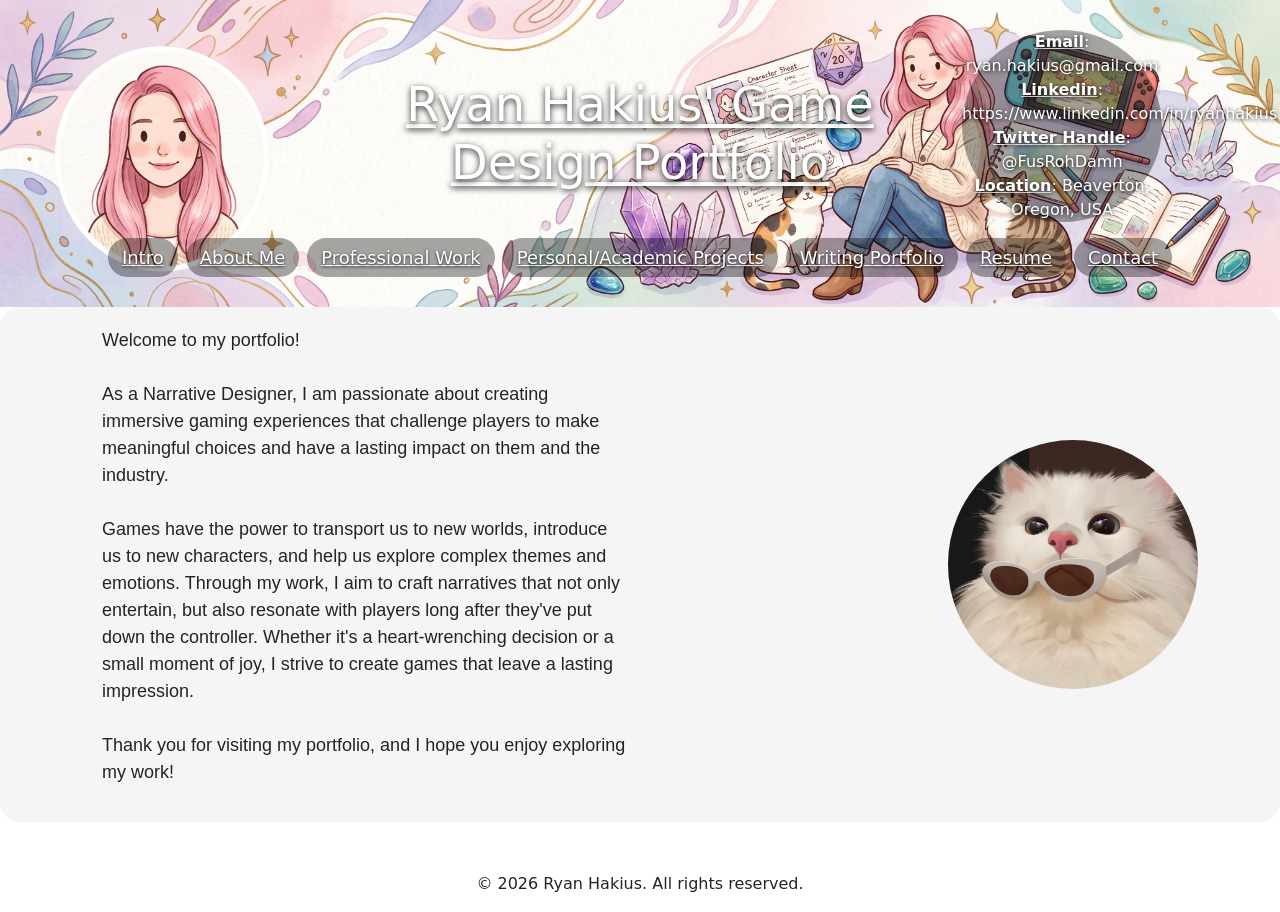
==== commit 651071d6: "Updates 9/22/26 pt1 - Added Favicons - Uploaded and added initial Resume viewer - Enabled Font Aweso" ====
--- a/index.html
+++ b/index.html
@@ -3,14 +3,24 @@
     <head>
         <meta charset="UTF-8">
         <title>Ryan Hakius' Portfolio</title>
+        <!-- Browser Tab Favicon -->
+        <link rel="apple-touch-icon" sizes="180x180" href="/apple-touch-icon.png">
+        <link rel="icon" type="image/png" sizes="32x32" href="/favicon-32x32.png">
+        <link rel="icon" type="image/png" sizes="16x16" href="/favicon-16x16.png">
+        <link rel="manifest" href="/site.webmanifest">   
+        
         <script src="https://code.jquery.com/jquery-3.6.0.min.js"></script>
+        
        <!-- Bootstrap 5 CSS -->
         <link rel="stylesheet" href="https://cdn.jsdelivr.net/npm/bootstrap@5.2.3/dist/css/bootstrap.min.css">
         <!-- Custom Styles -->
         <link rel="stylesheet" href="style.css">
+                <!-- Font Awesome Icons (Free CDN) -->
+        <link rel="stylesheet" href="https://cdnjs.cloudflare.com/ajax/libs/font-awesome/6.5.1/css/all.min.css">
 
         <!-- Bootstrap 5 JS Bundle (Includes Popper & handles all modals/carousels automatically) -->
         <script src="https://cdn.jsdelivr.net/npm/bootstrap@5.2.3/dist/js/bootstrap.bundle.min.js"></script>
+
     </head>
     <body>
         <!--<header>
@@ -109,7 +119,14 @@
                     <div class="row align-items-center">
                         <h1 class="text-center mb-4">About Me</h1>
                         <div class="col-md-6">
-                            <p class="intro-text">Blorbo</p>
+                            <p class="intro-text">
+                                I’m a storyteller, maker, and lifelong collector of creative obsessions. Originally from New York City, I made the jump across the country to the Pacific Northwest in 2022, trading subway commutes for evergreens, rainy afternoons, and the ideal weather for oversized mugs of tea.
+                                <br><br>
+                                At any given moment, my desk is a vibrant cross-section of my interests: sprawling campaign notes for tabletop games, an ever-expanding hoard of polyhedral dice, cool rocks and minerals found on weekend wanderings, a crochet or knitting project in progress, and a squad of plushies keeping watch. I love high fantasy and sci-fi with my whole heart;The Lord of the Rings will always be my touchstone, along with the quiet reminder that “not all those who wander are lost.”
+                                <br><br>
+                                Storytelling for me takes almost every form imaginable. I’ve been playing Pokémon since I was a kid, still proudly collecting cards and diving into the games. And for nearly eight years, my partner and I have spent countless hours adventuring together across Eorzea in Final Fantasy XIV. When I’m not deep in a game, you’ll usually find me lost in a fantasy novel, crafting detailed costumes for the next Renaissance faire, or sharing keyboard space with two cats who treat my workspace as their personal sunbed.
+                                <br><br>
+                                I’m endlessly curious, drawn to rich worlds and thoughtful details, and happiest when I’m creating things that bring a little more magic, craft, and warmth into the world.</p>
                         </div>
                         <div class="col-md-6 text-center">
                             <img class="img-fluid aboutme-image" src="Me.png" alt="A picture of me">
@@ -137,7 +154,7 @@
                 <div class="project-thumb-container">
                     <img src="ATL.jpg" alt="Tomb Raider: Atlantis" class="project-thumb">
                 </div>
-                <div class="project-card-title">Tomb Raider: Atlantis <strong>ANNOUNCED</strong></div>
+                <div class="project-card-title">Tomb Raider: Atlantis <strong>ANNOUNCED | UNRELEASED</strong></div>
             </div>
 
             <!-- Modal & Carousel -->
@@ -212,7 +229,7 @@
                 <div class="project-thumb-container">
                     <img src="TRC.jpg" alt="Tomb Raider: Catalyst" class="project-thumb">
                 </div>
-                <div class="project-card-title">Tomb Raider: Catalyst <strong>ANNOUNCED</strong></div>
+                <div class="project-card-title">Tomb Raider: Catalyst <strong>ANNOUNCED | UNRELEASED</strong></div>
             </div>
 
             <!-- Modal & Carousel -->
@@ -980,6 +997,9 @@
             <section id="resume">
                 <h1>Resume</h1>
                 <!-- Add your resume content here -->
+                <iframe src="Ryan%20Hakius%20-%20Resume%20-%20Game%20Design.pdf" class="pdf-viewer" title="Poem Sample PDF">
+                        <p class="p-3">Your browser does not support inline PDFs. <a href="Ryan%20Hakius%20-%20Resume%20-%20Game%20Design.pdf" target="_blank">Click here to download/view the document.</a></p>
+                    </iframe>
             </section>
 
             <section id="contact" class="contact-form">
@@ -1004,10 +1024,14 @@
                             </form>
                         </div>
                         <div class="col-md-6">
-                            <h1>My Information</h1>
+                            <!--<h1>My Information</h1>
                             <p><i class="fa fa-map-marker"></i> <b>Location: </b> Beaverton, Oregon USA</p>
                             <p><i class="fa fa-phone"></i> <b>Phone (please leave voicemail):</b> (917) 922-7658</p>
-                            <p><i class="fa fa-envelope"> </i><b>Email: </b> info@mydomain.com</p>
+                            <p><i class="fa fa-envelope"> </i><b>Email: </b> ryan.hakius@gmail.com</p>-->
+                            <h2>My Information</h2>
+                                <p><i class="fa-solid fa-location-dot me-2"></i> <b>Location:</b> Beaverton, Oregon USA</p>
+                                <p><i class="fa-solid fa-phone me-2"></i> <b>Phone (please leave voicemail):</b> <a href="tel:9179227658" class="text-decoration-none text-reset">(917) 922-7658</a></p>
+                                <p><i class="fa-solid fa-envelope me-2"></i> <b>Email:</b> <a href="mailto:ryan.hakius@gmail.com" class="text-decoration-none text-reset">ryan.hakius@gmail.com</a></p>
                         </div>
                     </div>
                 </div>
--- a/style.css
+++ b/style.css
@@ -56,8 +56,8 @@
     font-weight: 500;
     text-shadow: 0 1px 4px rgba(0, 0, 0, 0.9);
     background: rgba(0, 0, 0, 0.35);
-    border-radius: 40%;
-    width: 80%;
+    border-radius: 55%;
+    width: 70%;
 }
 .avatar{
     width: 25%;
@@ -185,7 +185,7 @@
     margin-bottom: 50px;
 }
 .aboutme-image{
-    width: 250px;
+    width: 450px;
     height: auto;
     overflow: hidden;
     float:right;
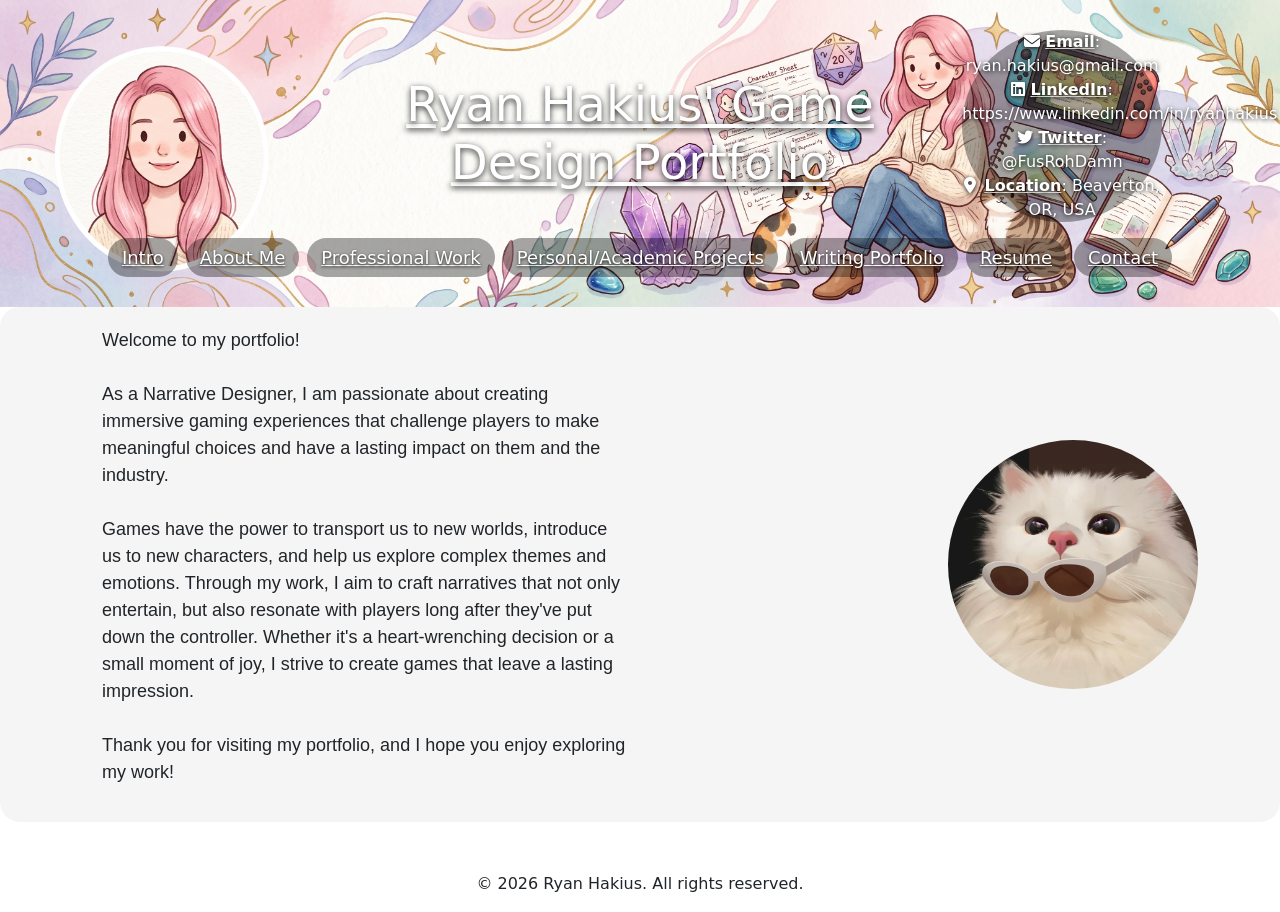
==== commit 870d91a1: "Updates 9/22/26 pt2 - Added Files - Swapped Positions in writing work - Added sections under Misc wo" ====
--- a/index.html
+++ b/index.html
@@ -15,7 +15,7 @@
         <link rel="stylesheet" href="https://cdn.jsdelivr.net/npm/bootstrap@5.2.3/dist/css/bootstrap.min.css">
         <!-- Custom Styles -->
         <link rel="stylesheet" href="style.css">
-                <!-- Font Awesome Icons (Free CDN) -->
+        <!-- Font Awesome Icons (Free CDN) -->
         <link rel="stylesheet" href="https://cdnjs.cloudflare.com/ajax/libs/font-awesome/6.5.1/css/all.min.css">
 
         <!-- Bootstrap 5 JS Bundle (Includes Popper & handles all modals/carousels automatically) -->
@@ -52,14 +52,14 @@
                         <!--<img class="avatar" src="avatar.png" alt="Profile Picture">-->
                     </div>
                     <div class="col-sm-6 text-center">
-                        <h1><a href="main.html" class="hiddenLink">Ryan Hakius' Game Design Portfolio</a></h1>
+                        <h1><a href="index.html" class="hiddenLink">Ryan Hakius' Game Design Portfolio</a></h1>
                     </div>
                     <div class="col-sm-3 text-right">
                         <p>
-                            <u><b>Email</b></u>: ryan.hakius@gmail.com<br>
-                            <u><b>Linkedin</b></u>: https://www.linkedin.com/in/ryanhakius<br>
-                            <u><b>Twitter Handle</b></u>: @FusRohDamn<br>
-                            <u><b>Location</b></u>: Beaverton, Oregon, USA<br>
+                            <i class="fa-solid fa-envelope"></i> <u><b>Email</b></u>: ryan.hakius@gmail.com<br>
+                            <i class="fa-brands fa-linkedin"></i> <u><b>LinkedIn</b></u>: https://www.linkedin.com/in/ryanhakius<br>
+                            <i class="fa-brands fa-twitter"></i> <u><b>Twitter</b></u>: @FusRohDamn<br>
+                            <i class="fa-solid fa-location-dot me-2"></i><u><b>Location</b></u>: Beaverton, OR, USA<br>
                         </p>
                     </div>
                 </div>
@@ -209,7 +209,7 @@
                                 </p>
                                 <p class="mb-0">
                                     <strong>Role:</strong> Test Associate 3 (Systems & Acceptance Evaluation)<br>
-                                    <strong>Studio:</strong>Experis: contracted to Amazon Games<br>
+                                    <strong>Studio:</strong> Experis - contracted to Amazon Games<br>
                                     <strong>Tools:</strong> Python (Smoke Automation), Jira, Confluence
                                 </p>
                             </div>
@@ -278,7 +278,7 @@
                                 </p>
                                 <p class="mb-0">
                                     <strong>Role:</strong> Test Associate 3 (Systems & Acceptance Evaluation)<br>
-                                    <strong>Studio:</strong> Experis: contracted to Amazon Games<br>
+                                    <strong>Studio:</strong> Experis - contracted to Amazon Games<br>
                                     <strong>Tools:</strong> Python (Smoke Automation), Jira, Confluence
                                 </p>
                             </div>
@@ -356,8 +356,8 @@
                                         <li><a href="https://www.newworld.com/en-gb/game/credits-rise-of-the-angry-earth"> Rise of the Angry Earth DLC</a></li>
                                 </ul>
                                     <strong>Role:</strong> Test Associate 1 &rarr; Test Associate 2 (Content & Systems QA)<br>
-                                    <strong>Studio:</strong> Experis: contracted to Amazon Games<br>
-                                    <strong>Tools:</strong> Backtrace Crash Analysis, Telemetry, Jira, TestRail.
+                                    <strong>Studio:</strong> Experis - contracted to Amazon Games<br>
+                                    <strong>Tools:</strong> Backtrace Crash Analysis, Telemetry, Jira, TestRail
                                 </p>
                             </div>
                         </div>
@@ -429,7 +429,7 @@
                                 <p class="mb-0">
                                     <strong>Credits:</strong><a href="https://www.newworld.com/en-us/game/credits"> Link to Official Site</a> <br>
                                     <strong>Role:</strong> Test Associate 2 (Cross-Functional Systems QA)<br>
-                                    <strong>Studio:</strong> Experis: contracted to Amazon Games<br>
+                                    <strong>Studio:</strong> Experis - contracted to Amazon Games<br>
                                     <strong>Tools:</strong> Xbox/PS5 Devkits, Backtrace, Achievement Validation, Jira
                                 </p>
                             </div>
@@ -519,7 +519,7 @@
                                 </p>
                                 <p>
                                     <strong>Role:</strong> Level Designer, Artist, & Programmer<br>
-                                    <strong>Tools:</strong> Unity, C#, Photoshop, Proprietary Level Builder
+                                    <strong>Tools:</strong> Unity, C#, Photoshop, Team-Internal Level Builder
                                 </p>
                             </div>
                         </div>
@@ -657,7 +657,7 @@
                                 </p>
                                 <p>
                                     <strong>Role:</strong> Systems Designer and Lead Artist<br>
-                                    <strong>Tools:</strong> Physical Card Game Prototype.
+                                    <strong>Tools:</strong> Physical Card Game Prototype
                                 </p>
                             </div>
                         </div>
@@ -765,22 +765,22 @@
      =================================================== -->
 <section id="writing" class="py-5">
     <div class="container">
-        <h2 class="section-heading mb-4 text-center">Writing Portfolio</h2>
+        <h1 class="section-heading mb-4 text-center">Writing Portfolio</h1>
 
         <!-- ==========================================
              CATEGORY 1: CREATIVE WRITING
              ========================================== -->
-        <h3 class="writing-category-title mt-4 mb-3">Creative Writing</h3>
+        <h3 class="writing-category-title mt-4 mb-3">Fiction</h3>
         <div class="writing-grid mb-5">
 
             <!-- Writing Card 1 -->
             <div class="writing-card">
                 <blockquote class="writing-excerpt">
-                    <p>"To beeb, or not to beeb. That is the bingus."</p>
+                    <p>"PLACEHOLDER."</p>
                     <p>PLACEHOLDER - CONTAINS TEST PDF</p>
                 </blockquote>
                 <div class="writing-card-footer">
-                    <h4 class="writing-piece-title">- Beeblet</h4>
+                    <h4 class="writing-piece-title">- ANON</h4>
                     <!-- Triggers Modal 1 -->
                     <button type="button" class="btn btn-reading" data-bs-toggle="modal" data-bs-target="#writingModal1">
                         Read More
@@ -791,11 +791,11 @@
             <!-- Writing Card 2 -->
             <div class="writing-card">
                 <blockquote class="writing-excerpt">
-                    <p>"It was the beebiest of times, it was the worbst of times, it was the age of thonks, it was the age of silliness..."</p>
+                    <p>"PLACEHOLDER"</p>
                     <p>PLACEHOLDER</p>
                 </blockquote>
                 <div class="writing-card-footer">
-                    <h4 class="writing-piece-title">- A Tale of Two Beebs</h4>
+                    <h4 class="writing-piece-title">- Anon</h4>
                     <!-- Triggers Modal 2 -->
                     <button type="button" class="btn btn-reading" data-bs-toggle="modal" data-bs-target="#writingModal2">
                         Read More
@@ -806,12 +806,11 @@
             <!-- Writing Card 3 -->
             <div class="writing-card">
                 <blockquote class="writing-excerpt">
-                    <p>"Not all those who wander are lost.<br><br>
-                    But I sure am!"</p>
+                    <p>"placeholder"</p>
                     <p>PLACEHOLDER</p>
                 </blockquote>
                 <div class="writing-card-footer">
-                    <h4 class="writing-piece-title">- The Beebship of the Bingus</h4>
+                    <h4 class="writing-piece-title">- Shakespeare</h4>
                     <!-- Triggers Modal 3 -->
                     <button type="button" class="btn btn-reading" data-bs-toggle="modal" data-bs-target="#writingModal3">
                         Read More
@@ -824,13 +823,14 @@
 
         <!-- ==========================================
              CATEGORY 2: NON-FICTION
+Enter an excerpt from your analytical essays, post-mortems, design critiques, or editorial pieces here.
              ========================================== -->
         <h3 class="writing-category-title mt-4 mb-3">Non-Fiction</h3>
         <div class="writing-grid mb-5">
             <!-- Non-Fiction Card -->
             <div class="writing-card">
                 <blockquote class="writing-excerpt">
-                    "Enter an excerpt from your analytical essays, post-mortems, design critiques, or editorial pieces here."
+                    "NON-Fiction Placeholder"
                 </blockquote>
                 <div class="writing-card-footer">
                     <h4 class="writing-piece-title">- Non-Fiction Title</h4>
@@ -842,15 +842,71 @@
         </div>
 
 
+
+
+
         <!-- ==========================================
-             CATEGORY 3: POETRY
+             CATEGORY 3: MISCELLANEOUS
+Enter dialogue bibles, world lore excerpts, branching scripts, or TTRPG system notes here.
+             ========================================== -->
+        <h3 class="writing-category-title mt-4 mb-3">Misc</h3>
+        <div class="writing-grid mb-5">
+            <!-- Misc Card 1-->
+            <div class="writing-card">
+                <blockquote class="writing-excerpt">
+                    "They say the world was once whole. Long before the stone-work of our cities and the borders
+                    of our maps, there was the Great Kingdom of Ostoria: a realm of giants that spanned the known
+                    world. But thousands of years ago, hubris shattered that land."
+                </blockquote>
+                <div class="writing-card-footer">
+                    <h4 class="writing-piece-title">- Soul of Ellion TTRPG Opening Statement</h4>
+                    <button type="button" class="btn btn-reading" data-bs-toggle="modal" data-bs-target="#writingModalMisc1">
+                        Read More
+                    </button>
+                </div>
+            </div>
+            <!-- Misc Card 2-->
+            <div class="writing-card">
+                <blockquote class="writing-excerpt">
+                    "Silverymoon stands as a brilliant jewel of order, magic, and culture within a world
+                    often defined by its jagged edges. Behind its massive white-stone walls and
+                    reinforced towers, the city flourishes as a grand epicenter of advanced learning,
+                    artistic discipline, and sweeping commerce."
+                    <br><br>
+                    ~Work in Progress~
+                </blockquote>
+                <div class="writing-card-footer">
+                    <h4 class="writing-piece-title">- Silverymoon - Gem of the North</h4>
+                    <button type="button" class="btn btn-reading" data-bs-toggle="modal" data-bs-target="#writingModalMisc2">
+                        Read More
+                    </button>
+                </div>
+            </div>
+            <!-- Misc Card 3-->
+            <div class="writing-card">
+                <blockquote class="writing-excerpt">
+                    "Before the Sundering, Aethelgard was the most celebrated architect and spiritual leader in Ostoria. As the High Prelate of the Rune Giants, he was the only being who could "hear" the world’s pulse through the World Trees. However, this level of intimacy with the planet’s primal essence eventually birthed a dangerous philosophy:<br><br> The giants were the masters of the world, not its servants."
+                    <br><br><br>
+                    ~Work in Progress~
+                </blockquote>
+                <div class="writing-card-footer">
+                    <h4 class="writing-piece-title">- The History of Ellion</h4>
+                    <button type="button" class="btn btn-reading" data-bs-toggle="modal" data-bs-target="#writingModalMisc3">
+                        Read More
+                    </button>
+                </div>
+            </div>
+        </div>
+<!-- ==========================================
+             CATEGORY 4: POETRY
+Enter a selected stanza or verse excerpt here.
              ========================================== -->
         <h3 class="writing-category-title mt-4 mb-3">Poetry</h3>
         <div class="writing-grid mb-5">
             <!-- Poetry Card -->
             <div class="writing-card">
                 <blockquote class="writing-excerpt">
-                    "Enter a selected stanza or verse excerpt here."
+                    "Poetry Placeholder"
                 </blockquote>
                 <div class="writing-card-footer">
                     <h4 class="writing-piece-title">- Poem Title</h4>
@@ -860,28 +916,9 @@
                 </div>
             </div>
         </div>
-
-
-        <!-- ==========================================
-             CATEGORY 4: MISCELLANEOUS
-             ========================================== -->
-        <h3 class="writing-category-title mt-4 mb-3">Misc</h3>
-        <div class="writing-grid mb-5">
-            <!-- Misc Card -->
-            <div class="writing-card">
-                <blockquote class="writing-excerpt">
-                    "Enter dialogue bibles, world lore excerpts, branching scripts, or TTRPG system notes here."
-                </blockquote>
-                <div class="writing-card-footer">
-                    <h4 class="writing-piece-title">- Lore / Misc Title</h4>
-                    <button type="button" class="btn btn-reading" data-bs-toggle="modal" data-bs-target="#writingModalMisc1">
-                        Read More
-                    </button>
-                </div>
-            </div>
-        </div>
-
     </div> <!-- /container -->
+    
+            
 
 
     <!-- ===================================================
@@ -894,7 +931,7 @@
         <div class="modal-dialog modal-xl modal-dialog-centered">
             <div class="modal-content">
                 <div class="modal-header">
-                    <h3 class="modal-title fs-5" id="writingModal1Label">Beeblet</h3>
+                    <h3 class="modal-title fs-5" id="writingModal1Label">Anon</h3>
                     <button type="button" class="btn-close" data-bs-dismiss="modal" aria-label="Close"></button>
                 </div>
                 <div class="modal-body p-0">
@@ -957,6 +994,54 @@
             </div>
         </div>
     </div>
+    <!-- Modal Misc 1: Opening Statement -->
+    <div class="modal fade" id="writingModalMisc1" tabindex="-1" aria-labelledby="writingModalMisc1Label" aria-hidden="true">
+        <div class="modal-dialog modal-xl modal-dialog-centered">
+            <div class="modal-content">
+                <div class="modal-header">
+                    <h3 class="modal-title fs-5" id="writingModalMisc1Label">Soul of Ellion TTRPG Opening Statement</h3>
+                    <button type="button" class="btn-close" data-bs-dismiss="modal" aria-label="Close"></button>
+                </div>
+                <div class="modal-body p-0">
+                    <iframe src="Soul%20of%20Ellion%20-%20%20Opening%20Statement.pdf" class="pdf-viewer" title="Misc Sample PDF">
+                        <p class="p-3">Your browser does not support inline PDFs. <a href="Soul%20of%20Ellion%20-%20%20Opening%20Statement.pdf" target="_blank">Click here to download/view the document.</a></p>
+                    </iframe>
+                </div>
+            </div>
+        </div>
+    </div>
+    <!-- Modal Misc 2: Silverymoon doc -->
+    <div class="modal fade" id="writingModalMisc2" tabindex="-2" aria-labelledby="writingModalMisc2Label" aria-hidden="true">
+        <div class="modal-dialog modal-xl modal-dialog-centered">
+            <div class="modal-content">
+                <div class="modal-header">
+                    <h3 class="modal-title fs-5" id="writingModalMisc2Label">Soul of Ellion TTRPG Silverymoon doc</h3>
+                    <button type="button" class="btn-close" data-bs-dismiss="modal" aria-label="Close"></button>
+                </div>
+                <div class="modal-body p-0">
+                    <iframe src="Silverymoon%20-%20Gem%20of%20the%20North.pdf" class="pdf-viewer" title="Misc Sample PDF">
+                        <p class="p-3">Your browser does not support inline PDFs. <a href="Silverymoon%20-%20Gem%20of%20the%20North.pdf" target="_blank">Click here to download/view the document.</a></p>
+                    </iframe>
+                </div>
+            </div>
+        </div>
+    </div>
+    <!-- Modal Misc 3: History of Ellion -->
+    <div class="modal fade" id="writingModalMisc3" tabindex="-3" aria-labelledby="writingModalMisc3Label" aria-hidden="true">
+        <div class="modal-dialog modal-xl modal-dialog-centered">
+            <div class="modal-content">
+                <div class="modal-header">
+                    <h3 class="modal-title fs-5" id="writingModalMisc3Label">Soul of Ellion TTRPG World History</h3>
+                    <button type="button" class="btn-close" data-bs-dismiss="modal" aria-label="Close"></button>
+                </div>
+                <div class="modal-body p-0">
+                    <iframe src="The%20History%20of%20Ellion.pdf" class="pdf-viewer" title="Misc Sample PDF">
+                        <p class="p-3">Your browser does not support inline PDFs. <a href="The%20History%20of%20Ellion.pdf" target="_blank">Click here to download/view the document.</a></p>
+                    </iframe>
+                </div>
+            </div>
+        </div>
+    </div>
 
     <!-- Modal Poem 1: Poetry Placeholder -->
     <div class="modal fade" id="writingModalPoem1" tabindex="-1" aria-labelledby="writingModalPoem1Label" aria-hidden="true">
@@ -975,32 +1060,125 @@
         </div>
     </div>
 
-    <!-- Modal Misc 1: Misc Placeholder -->
-    <div class="modal fade" id="writingModalMisc1" tabindex="-1" aria-labelledby="writingModalMisc1Label" aria-hidden="true">
-        <div class="modal-dialog modal-xl modal-dialog-centered">
-            <div class="modal-content">
-                <div class="modal-header">
-                    <h3 class="modal-title fs-5" id="writingModalMisc1Label">Misc Sample</h3>
-                    <button type="button" class="btn-close" data-bs-dismiss="modal" aria-label="Close"></button>
-                </div>
-                <div class="modal-body p-0">
-                    <iframe src="MiscSample.pdf" class="pdf-viewer" title="Misc Sample PDF">
-                        <p class="p-3">Your browser does not support inline PDFs. <a href="MiscSample.pdf" target="_blank">Click here to download/view the document.</a></p>
+    
+
+</section>
+
+            <!-- ===================================================
+     RESUME SECTION
+     Tabbed toggle between Game Design and QA/STE resumes
+     =================================================== -->
+<section id="resume" class="py-5">
+    <div class="container">
+        <!-- Section Title -->
+        <h1 class="section-heading text-center mb-3">Resume</h1>
+
+        <!-- Tab Toggle Buttons: Game Design vs. QA / Software Test -->
+        <div class="d-flex justify-content-center mb-4">
+            <ul class="nav nav-pills resume-pills shadow-sm" id="resumeTabs" role="tablist">
+                <li class="nav-item" role="presentation">
+                    <button class="nav-link active" 
+                            id="game-design-tab" 
+                            data-bs-toggle="pill" 
+                            data-bs-target="#game-design-pane" 
+                            type="button" 
+                            role="tab" 
+                            aria-controls="game-design-pane" 
+                            aria-selected="true">
+                        <i class="fa-solid fa-gamepad me-2"></i>Game / Narrative Design
+                    </button>
+                </li>
+                <li class="nav-item" role="presentation">
+                    <button class="nav-link" 
+                            id="qa-tab" 
+                            data-bs-toggle="pill" 
+                            data-bs-target="#qa-pane" 
+                            type="button" 
+                            role="tab" 
+                            aria-controls="qa-pane" 
+                            aria-selected="false">
+                        <i class="fa-solid fa-bug-slash me-2"></i>QA / Software Test
+                    </button>
+                </li>
+            </ul>
+        </div>
+
+        <!-- Tab Content Wrapper -->
+        <div class="tab-content" id="resumeTabContent">
+
+            <!-- ==========================================
+                 TAB 1: GAME & NARRATIVE DESIGN RESUME
+                 ========================================== -->
+            <div class="tab-pane fade show active" id="game-design-pane" role="tabpanel" aria-labelledby="game-design-tab">
+                <!-- Action Buttons: Game Design -->
+                <div class="text-center mb-3">
+                    <a href="Ryan%20Hakius%20-%20Resume%20-%20Game%20Design.pdf" 
+                       target="_blank" 
+                       rel="noopener noreferrer" 
+                       class="btn btn-outline-dark me-2">
+                        <i class="fa-solid fa-arrow-up-right-from-square me-2"></i>Open in New Tab
+                    </a>
+                    <a href="Ryan%20Hakius%20-%20Resume%20-%20Game%20Design.pdf" 
+                       download="Ryan_Hakius_Resume_GameDesign.pdf" 
+                       class="btn btn-primary">
+                        <i class="fa-solid fa-download me-2"></i>Download PDF
+                    </a>
+                </div>
+
+                <!-- Embedded PDF Viewer: Game Design -->
+                <div class="resume-frame-container shadow-sm rounded">
+                    <iframe 
+                        src="Ryan%20Hakius%20-%20Resume%20-%20Game%20Design.pdf#view=FitH" 
+                        class="pdf-viewer resume-viewer" 
+                        title="Ryan Hakius - Game Design Resume">
+                        <div class="p-4 text-center bg-light">
+                            <p class="mb-2">Your browser does not support previewing PDFs inline.</p>
+                            <a href="Ryan%20Hakius%20-%20Resume%20-%20Game%20Design.pdf" target="_blank" class="btn btn-sm btn-dark">
+                                Click here to view or download the file directly.
+                            </a>
+                        </div>
                     </iframe>
                 </div>
             </div>
-        </div>
-    </div>
-
+
+            <!-- ==========================================
+                 TAB 2: QA / SOFTWARE TEST RESUME
+                 ========================================== -->
+            <div class="tab-pane fade" id="qa-pane" role="tabpanel" aria-labelledby="qa-tab">
+                <!-- Action Buttons: QA / STE -->
+                <div class="text-center mb-3">
+                    <a href="Ryan%20Hakius%20-%20Resume%20-%20QA.pdf" 
+                       target="_blank" 
+                       rel="noopener noreferrer" 
+                       class="btn btn-outline-dark me-2">
+                        <i class="fa-solid fa-arrow-up-right-from-square me-2"></i>Open in New Tab
+                    </a>
+                    <a href="Ryan%20Hakius%20-%20Resume%20-%20QA.pdf" 
+                       download="Ryan_Hakius_Resume_QA.pdf" 
+                       class="btn btn-primary">
+                        <i class="fa-solid fa-download me-2"></i>Download PDF
+                    </a>
+                </div>
+
+                <!-- Embedded PDF Viewer: QA / STE -->
+                <div class="resume-frame-container shadow-sm rounded">
+                    <iframe 
+                        src="Ryan%20Hakius%20-%20Resume%20-%20QA_STE.pdf" 
+                        class="pdf-viewer resume-viewer" 
+                        title="Ryan Hakius - QA & Software Test Resume">
+                        <div class="p-4 text-center bg-light">
+                            <p class="mb-2">Your browser does not support previewing PDFs inline.</p>
+                            <a href="Ryan%20Hakius%20-%20Resume%20-%20QA_STE.pdf" target="_blank" class="btn btn-sm btn-dark">
+                                Click here to view or download the file directly.
+                            </a>
+                        </div>
+                    </iframe>
+                </div>
+            </div>
+
+        </div> <!-- /tab-content -->
+    </div> <!-- /container -->
 </section>
-
-            <section id="resume">
-                <h1>Resume</h1>
-                <!-- Add your resume content here -->
-                <iframe src="Ryan%20Hakius%20-%20Resume%20-%20Game%20Design.pdf" class="pdf-viewer" title="Poem Sample PDF">
-                        <p class="p-3">Your browser does not support inline PDFs. <a href="Ryan%20Hakius%20-%20Resume%20-%20Game%20Design.pdf" target="_blank">Click here to download/view the document.</a></p>
-                    </iframe>
-            </section>
 
             <section id="contact" class="contact-form">
                 <div class="container">
@@ -1028,9 +1206,9 @@
                             <p><i class="fa fa-map-marker"></i> <b>Location: </b> Beaverton, Oregon USA</p>
                             <p><i class="fa fa-phone"></i> <b>Phone (please leave voicemail):</b> (917) 922-7658</p>
                             <p><i class="fa fa-envelope"> </i><b>Email: </b> ryan.hakius@gmail.com</p>-->
-                            <h2>My Information</h2>
+                            <h1>My Information</h1>
                                 <p><i class="fa-solid fa-location-dot me-2"></i> <b>Location:</b> Beaverton, Oregon USA</p>
-                                <p><i class="fa-solid fa-phone me-2"></i> <b>Phone (please leave voicemail):</b> <a href="tel:9179227658" class="text-decoration-none text-reset">(917) 922-7658</a></p>
+                            <p><i class="fa-solid fa-phone me-2"></i> <b>Phone:</b> On request</p>
                                 <p><i class="fa-solid fa-envelope me-2"></i> <b>Email:</b> <a href="mailto:ryan.hakius@gmail.com" class="text-decoration-none text-reset">ryan.hakius@gmail.com</a></p>
                         </div>
                     </div>
--- a/style.css
+++ b/style.css
@@ -375,6 +375,94 @@
     border: none;
     display: block;
 }
+/* ===================================================
+   RESUME VIEWER STYLES
+   =================================================== */
+.resume-frame-container {
+    background-color: #f8f9fa;
+    border: 1px solid #e2e2e2;
+    overflow: hidden;
+}
+
+.resume-viewer {
+    width: 100%;
+    height: 85vh; /* Gives full reading height on desktop */
+    min-height: 600px;
+    border: none;
+    display: block;
+}
+/* ===================================================
+   SLIDING RESUME PILL SWITCHER
+   =================================================== */
+
+/* Container wrapper acting as the track */
+.resume-pills {
+    position: relative;
+    background-color: #f1edf0;
+    padding: 6px;
+    border-radius: 30px;
+    display: inline-flex;
+    isolation: isolate; /* Ensures the sliding pill stays behind the text */
+}
+
+/* Base button appearance */
+.resume-pills .nav-link {
+    position: relative;
+    z-index: 2;
+    color: #495057;
+    font-weight: 600;
+    font-size: 0.95rem;
+    padding: 8px 24px;
+    background: transparent !important; /* Disables standard Bootstrap background swap */
+    border: none;
+    transition: color 0.25s ease-in-out;
+}
+
+/* Active text turns white with a slight delay to match slide speed */
+.resume-pills .nav-link.active {
+    color: #ffffff !important;
+}
+
+/* The physical dark pill that slides back and forth */
+.resume-pills::before {
+    content: "";
+    position: absolute;
+    top: 6px;
+    left: 6px;
+    height: calc(100% - 12px);
+    width: calc(50% - 6px); /* Half the width of the container */
+    background-color: #FFC4D7; /* Matches your header dark tone */
+    border-radius: 25px;
+    z-index: 1;
+    box-shadow: 0 2px 8px rgba(0, 0, 0, 0.18);
+    transition: transform 0.3s cubic-bezier(0.4, 0, 0.2, 1);
+}
+
+/* Slide to right when QA tab is active */
+.resume-pills:has(#qa-tab.active)::before {
+    transform: translateX(100%);
+}
+
+/* Keep left when Game Design tab is active */
+.resume-pills:has(#game-design-tab.active)::before {
+    transform: translateX(0%);
+}
+
+/* Frame container holding the PDF */
+.resume-frame-container {
+    background-color: #f8f9fa;
+    border: 1px solid #e2e2e2;
+    overflow: hidden;
+}
+
+/* Full reading height */
+.resume-viewer {
+    width: 100%;
+    height: 85vh;
+    min-height: 600px;
+    border: none;
+    display: block;
+}
 /*footer*/
 footer{
     text-align: center;
